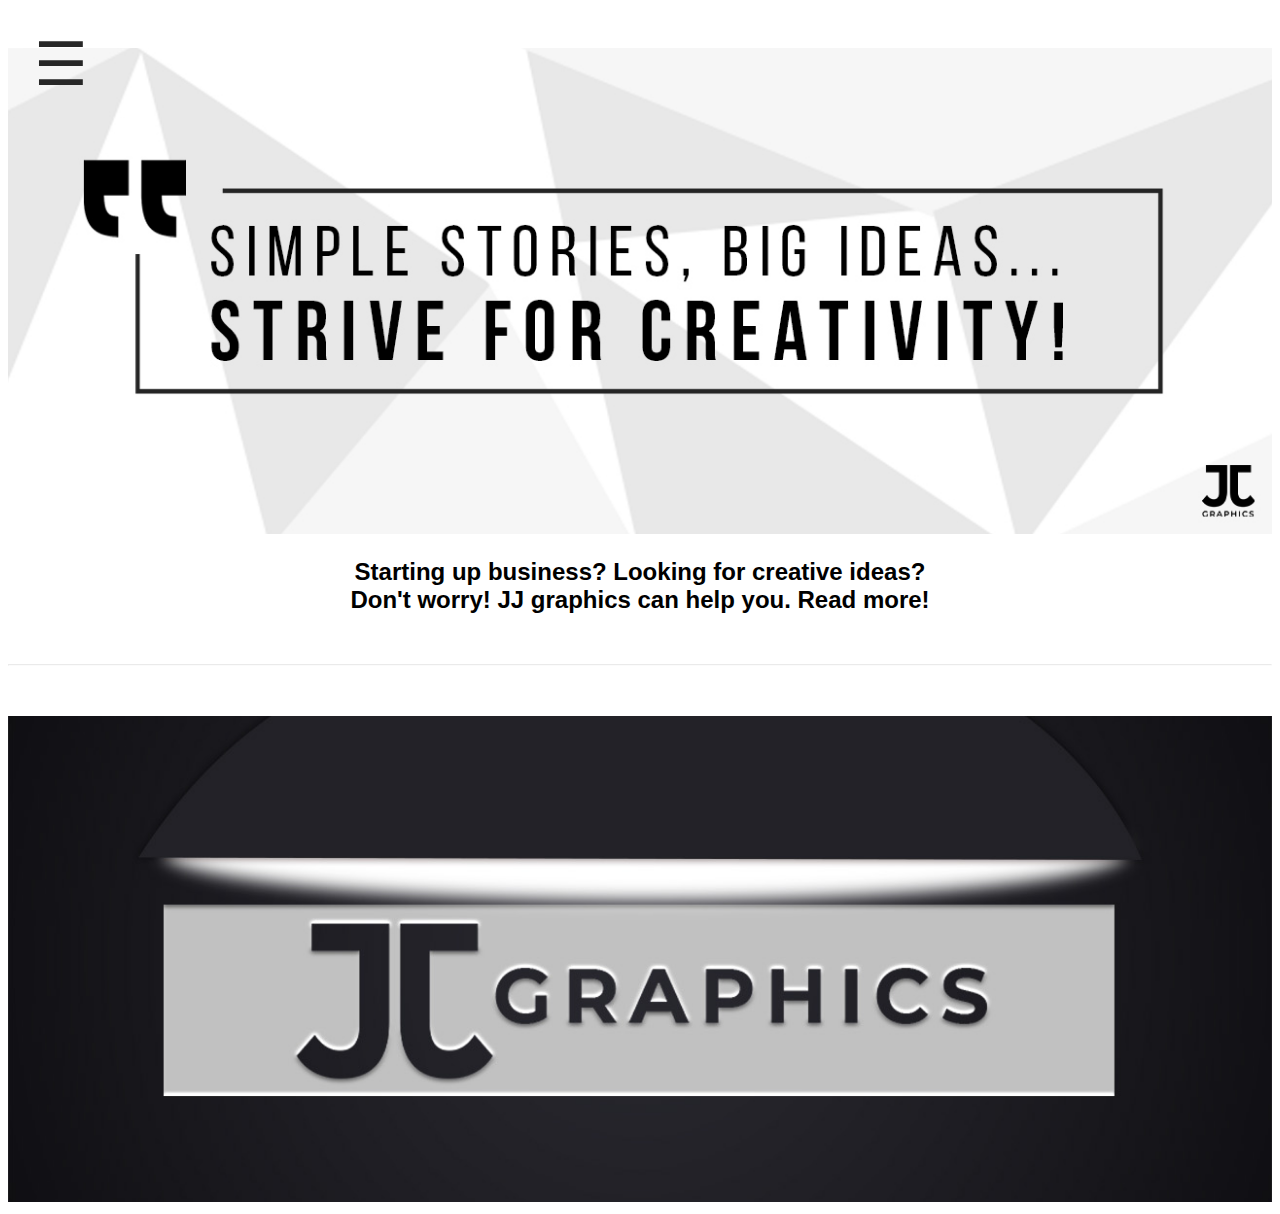
==== about.html @ 7b6079e6 "update" ====
<!DOCTYPE html>
<html>
<head>
    <link rel="stylesheet" href="about.css"-->
</head>
    <body>
        
        <!-- SIDE BAR MENU -->
        <div id="mySidebar" class="sidebar" style="font-family: montserrat;">
            <img src="images/LOGO1.png" class="sidebar-logo">
              <a href="javascript:void(0)" class="closebtn" onclick="closeNav()">&times;</a>
              <a style="font-family:-apple-system, BlinkMacSystemFont, 'Segoe UI', Roboto, Oxygen, Ubuntu, Cantarell, 'Open Sans', 'Helvetica Neue', sans-serif;" id="home-toppadding" href="index.html">Home</a>
              <a style="font-family:-apple-system, BlinkMacSystemFont, 'Segoe UI', Roboto, Oxygen, Ubuntu, Cantarell, 'Open Sans', 'Helvetica Neue', sans-serif;" href="about.html">About</a>
              <a style="font-family:-apple-system, BlinkMacSystemFont, 'Segoe UI', Roboto, Oxygen, Ubuntu, Cantarell, 'Open Sans', 'Helvetica Neue', sans-serif;" href="#">Services</a>
              <a style="font-family:-apple-system, BlinkMacSystemFont, 'Segoe UI', Roboto, Oxygen, Ubuntu, Cantarell, 'Open Sans', 'Helvetica Neue', sans-serif;" href="#">Gallery</a>
              <a style="font-family:-apple-system, BlinkMacSystemFont, 'Segoe UI', Roboto, Oxygen, Ubuntu, Cantarell, 'Open Sans', 'Helvetica Neue', sans-serif;" href="#">Reviews</a>
              <a style="font-family:-apple-system, BlinkMacSystemFont, 'Segoe UI', Roboto, Oxygen, Ubuntu, Cantarell, 'Open Sans', 'Helvetica Neue', sans-serif;" href="#">Contact</a>
          </div>

          <div id="main">
            <button class="openbtn" onclick="openNav()">&#9776;</button>
          </div> 

         

          <!-- IMAGE HEADER -->
         <img src="slogan.jpg" class="responsive-header">

         <div class="center-block">
          <!-- TEXT ABOUT JJ GRAPHICS-->
          <h2>Starting up business? Looking for creative ideas? <BR>Don't worry! JJ graphics can help you. Read more!</h2>


            <hr class="solid"> 
        </div>
        
            <img src="images/header.jpg" class="responsive-header">
        

    </body>


          <script> function openNav() {
            document.getElementById("mySidebar").style.width = "250px";
            document.getElementById("main").style.marginLeft = "250px";
          }
          
          /* Set the width of the sidebar to 0 and the left margin of the page content to 0 */
          function closeNav() {
            document.getElementById("mySidebar").style.width = "0";
            document.getElementById("main").style.marginLeft = "0";
          }
          </script>

        
        </html>
---- about.css ----
body{
    BACKGROUND-COLOR: white;
}

/* CENTER DATA */
.center-block{
    color: black;
    font-family: -apple-system, BlinkMacSystemFont, 'Segoe UI', Roboto, Oxygen, Ubuntu, Cantarell, 'Open Sans', 'Helvetica Neue', sans-serif;
    text-align: center;
}


/* HEADER */
.responsive-header {
    width: 100%;
    height: auto;
    margin: auto;
  }

  
hr.solid{
    margin-top: 50px;
    margin-bottom: 50px;
    opacity: 20%;
}

  /*------------------ The sidebar menu ----------------------*/
/*HOME TEXT IN SIDEBAR - TOP PADDING*/
#home-toppadding {
    padding-top: 60px;
  }

/* SIDE BAR LOGO */
.sidebar-logo{
    position:absolute;
        top: 0;
        left: 25px;
        font-size: 36px;
        margin-right: 50px;
        width: 200px;
    }

.sidebar {
    height: 100%; /* 100% Full-height */
    width: 0; /* 0 width - change this with JavaScript */
    position: fixed; /* Stay in place */
    z-index: 1; /* Stay on top */
    top: 0;
    left: 0;
    background-color: white; /* Black*/
    overflow-x: hidden; /* Disable horizontal scroll */
    padding-top: 60px; /* Place content 60px from the top */
    transition: 0.5s; /* 0.5 second transition effect to slide in the sidebar */
    /* BACKGROUND IMAGE
    background-image: url("sads.jpg");
    background-repeat: no-repeat;
    background-position: top;
    background-size: 700px;
    */
  }
  
  /* The sidebar links */
  .sidebar a {
    padding: 10px 8px 15px 32px;
    text-decoration: none;
    font-size: 20px;
    color:#272727;
    display: block;
    transition: 0.3s;
  } 
  
  /* When you mouse over the navigation links, change their color */
  .sidebar a:hover {
    color:gray;
    
  }
  
  /* Position and style the close button (top right corner) */
  .sidebar .closebtn {
    position:absolute;
    top: 0;
    right: 25px;
    font-size: 36px;
    margin-left: 50px;
  }
  
  /* The button used to open the sidebar */
  .openbtn {
    background-color: transparent;
    font-size: 60px;
    cursor: pointer;
    color:#272727;
    border: none;
    position: fixed;

  }
  
  .openbtn:hover {
    background-color: transparent;
    color: gray;
  }
  
  /* Style page content - use this if you want to push the page content to the right when you open the side navigation */
  #main {
    transition: margin-left .5s; /* If you want a transition effect */
    padding: 20px;
  }
  
  /* On smaller screens, where height is less than 450px, change the style of the sidenav (less padding and a smaller font size) */
  @media screen and (max-height: 100px) {
    .sidebar {padding-top: 20px;}
    .sidebar a {font-size: 18px;}
    
  }  
    /*-------------------sidebar menu end------------------*/
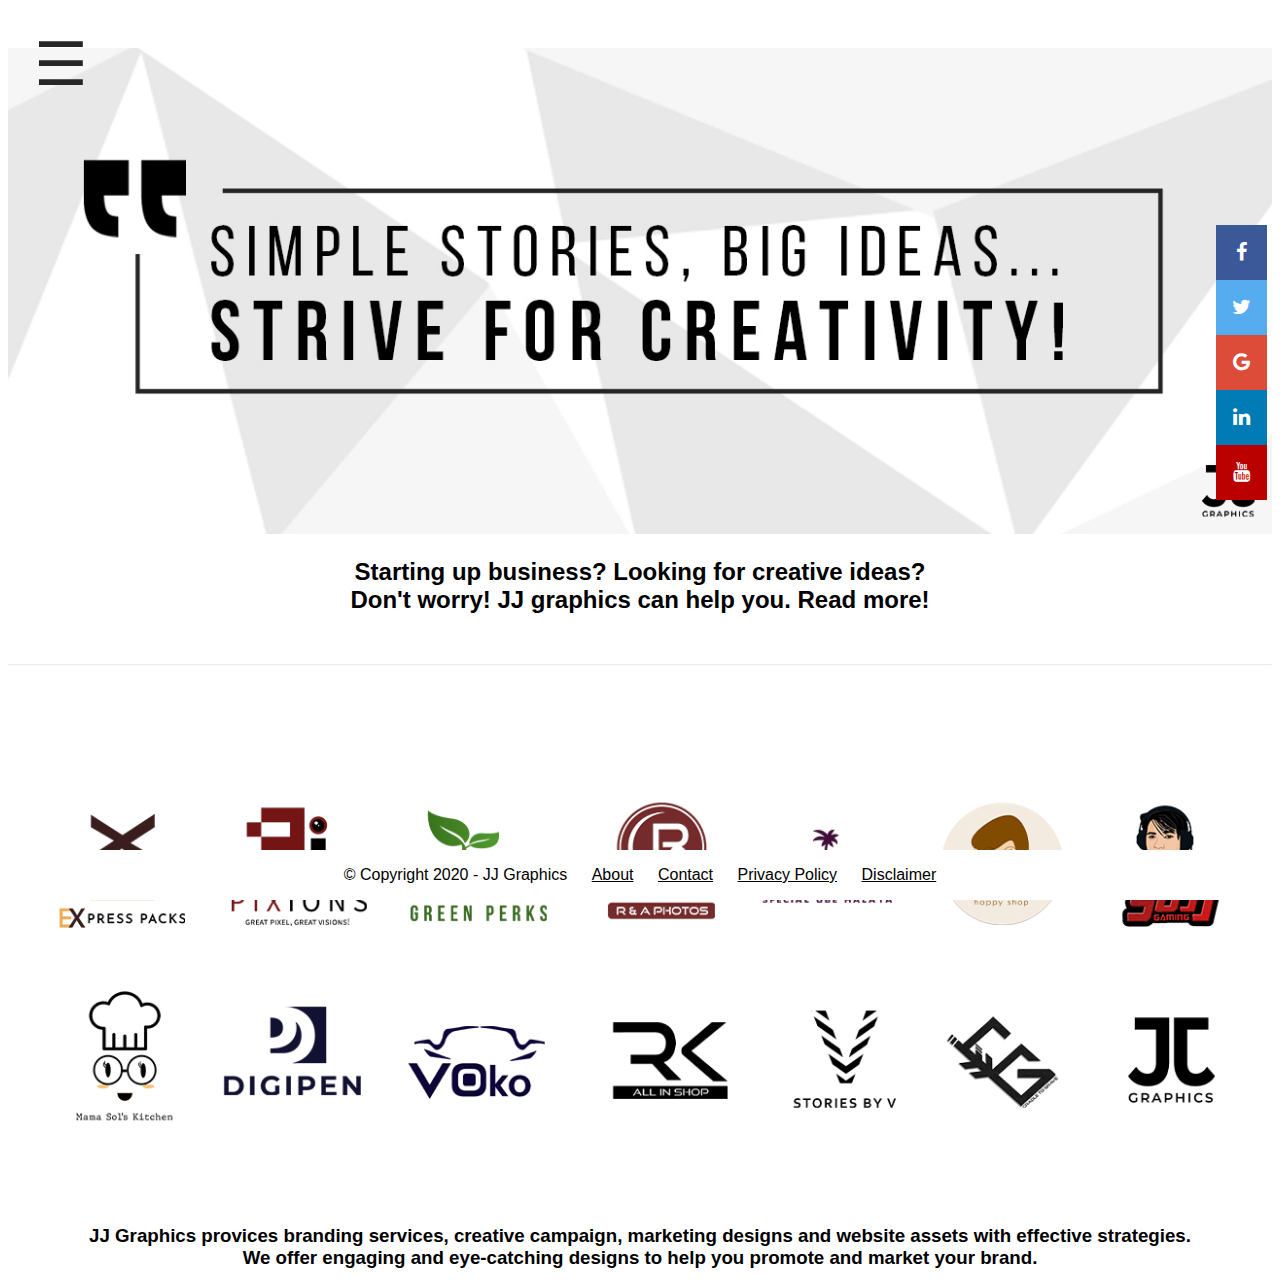
==== commit 25ab0862: "udpdate" ====
--- a/about.html
+++ b/about.html
@@ -2,9 +2,20 @@
 <html>
 <head>
     <link rel="stylesheet" href="about.css"-->
+    <!--FOR ICON BAR-->
+    <link rel="stylesheet" href="https://cdnjs.cloudflare.com/ajax/libs/font-awesome/4.7.0/css/font-awesome.min.css">
 </head>
     <body>
         
+        <!-- ICON BAR RIGHT SIDE -->
+    <div class="icon-bar">
+        <a href="#" class="facebook"><i class="fa fa-facebook"></i></a> 
+        <a href="#" class="twitter"><i class="fa fa-twitter"></i></a> 
+        <a href="#" class="google"><i class="fa fa-google"></i></a> 
+        <a href="#" class="linkedin"><i class="fa fa-linkedin"></i></a>
+        <a href="#" class="youtube"><i class="fa fa-youtube"></i></a> 
+    </div>
+
         <!-- SIDE BAR MENU -->
         <div id="mySidebar" class="sidebar" style="font-family: montserrat;">
             <img src="images/LOGO1.png" class="sidebar-logo">
@@ -24,20 +35,35 @@
          
 
           <!-- IMAGE HEADER -->
-         <img src="slogan.jpg" class="responsive-header">
+         <img src="images/slogan.jpg" class="responsive-header">
 
-         <div class="center-block">
+        
           <!-- TEXT ABOUT JJ GRAPHICS-->
-          <h2>Starting up business? Looking for creative ideas? <BR>Don't worry! JJ graphics can help you. Read more!</h2>
+          <h2 class="center-block"> Starting up business? Looking for creative ideas? <BR>Don't worry! JJ graphics can help you. Read more!</h2>
+
+            <hr class="solid"> 
+        
+            <img src="images/logodesigns.png" class="responsive-header">
+
+            <h3 class="center-block">JJ Graphics provices branding services, creative campaign, marketing designs and website assets
+                with effective strategies. <br>We offer engaging and eye-catching designs to help you promote and market your brand.
+            </h3>
 
 
-            <hr class="solid"> 
-        </div>
-        
-            <img src="images/header.jpg" class="responsive-header">
-        
+            <!-- FOOTER -->
+            <div class="footer">
+                <p>© Copyright 2020 - JJ Graphics
+                  <a style="padding-left: 20px;" href="#">About</a>
+                  <a style="padding-left: 20px;" href="#">Contact</a>
+                  <a style="padding-left: 20px;" href="#">Privacy Policy</a>
+                  <a style="padding-left: 20px;" href="#">Disclaimer</a> </p>
+               
+              </div>
+              <!-- SCROLL UP BUTTON -->
+              <button onclick="topFunction()" id="myBtn" title="Go to top"><IMG SRC="images/scroll-up.png" style="width: 80px;"></button>
 
-    </body>
+    
+            </body>
 
 
           <script> function openNav() {
@@ -50,6 +76,26 @@
             document.getElementById("mySidebar").style.width = "0";
             document.getElementById("main").style.marginLeft = "0";
           }
+
+          mybutton = document.getElementById("myBtn");
+
+    // When the user scrolls down 20px from the top of the document, show the button
+        window.onscroll = function() {scrollFunction()};
+
+    function scrollFunction() {
+    if (document.body.scrollTop > 20 || document.documentElement.scrollTop > 20) {
+    mybutton.style.display = "block";
+    } else {
+    mybutton.style.display = "none";
+    }
+    }
+
+    // When the user clicks on the button, scroll to the top of the document
+    function topFunction() {
+    document.body.scrollTop = 0; // For Safari
+    document.documentElement.scrollTop = 0; // For Chrome, Firefox, IE and Opera
+    }
+
           </script>
 
         
--- a/about.css
+++ b/about.css
@@ -1,5 +1,6 @@
 body{
     BACKGROUND-COLOR: white;
+    font-family: -apple-system, BlinkMacSystemFont, 'Segoe UI', Roboto, Oxygen, Ubuntu, Cantarell, 'Open Sans', 'Helvetica Neue', sans-serif;
 }
 
 /* CENTER DATA */
@@ -112,4 +113,92 @@
     .sidebar a {font-size: 18px;}
     
   }  
-    /*-------------------sidebar menu end------------------*/+    /*-------------------sidebar menu end------------------*/
+
+
+
+    /*----------- FOR ICON BAR ------------------*/
+    .icon-bar {
+        position: fixed;
+        top: 25%;
+        left: 95%;
+      }
+      
+      .icon-bar a {
+        display: block;
+        text-align: center;
+        padding: 16px;
+        transition: all 0.3s ease;
+        color: white;
+        font-size: 20px;
+      }
+      
+      .icon-bar a:hover {
+        background-color: #000;
+      }
+      
+      .facebook {
+        background: #3B5998;
+        color: white;
+      }
+      
+      .twitter {
+        background: #55ACEE;
+        color: white;
+      }
+      
+      .google {
+        background: #dd4b39;
+        color: white;
+      }
+      
+      .linkedin {
+        background: #007bb5;
+        color: white;
+      }
+      
+      .youtube {
+        background: #bb0000;
+        color: white;
+      }
+      
+      .content {
+        margin-left: 75px;
+        font-size: 30px;
+      }
+      
+      /* FOOOTER */
+      .footer {
+        position: fixed;
+        left: 0;
+        bottom: 0;
+        width: 100%;
+        background-color: white;
+        color: black;
+        text-align: center;
+      }
+      
+      .footer a{
+        color:black;
+      }
+
+      /* SCROLL UP BUTTON */
+      /*SLIDE TO UP BUTTON*/
+      #myBtn {
+        display: none; /* Hidden by default */
+        position: fixed; /* Fixed/sticky position */
+        bottom: 25px; /* Place the button at the bottom of the page */
+        right: 30px; /* Place the button 30px from the right */
+        z-index: 99; /* Make sure it does not overlap */
+        border: none; /* Remove borders */
+        outline: none; /* Remove outline */
+        background-color: transparent; /* Set a background color */
+         /* Text color */
+        cursor: pointer; /* Add a mouse pointer on hover */
+        padding: 20px; /* Some padding */
+        border-radius: 5px; /* Rounded corners */ /* Increase font size */
+      }
+      
+      #myBtn:hover {
+        background-color: black; /* Add a dark-grey background on hover */
+      }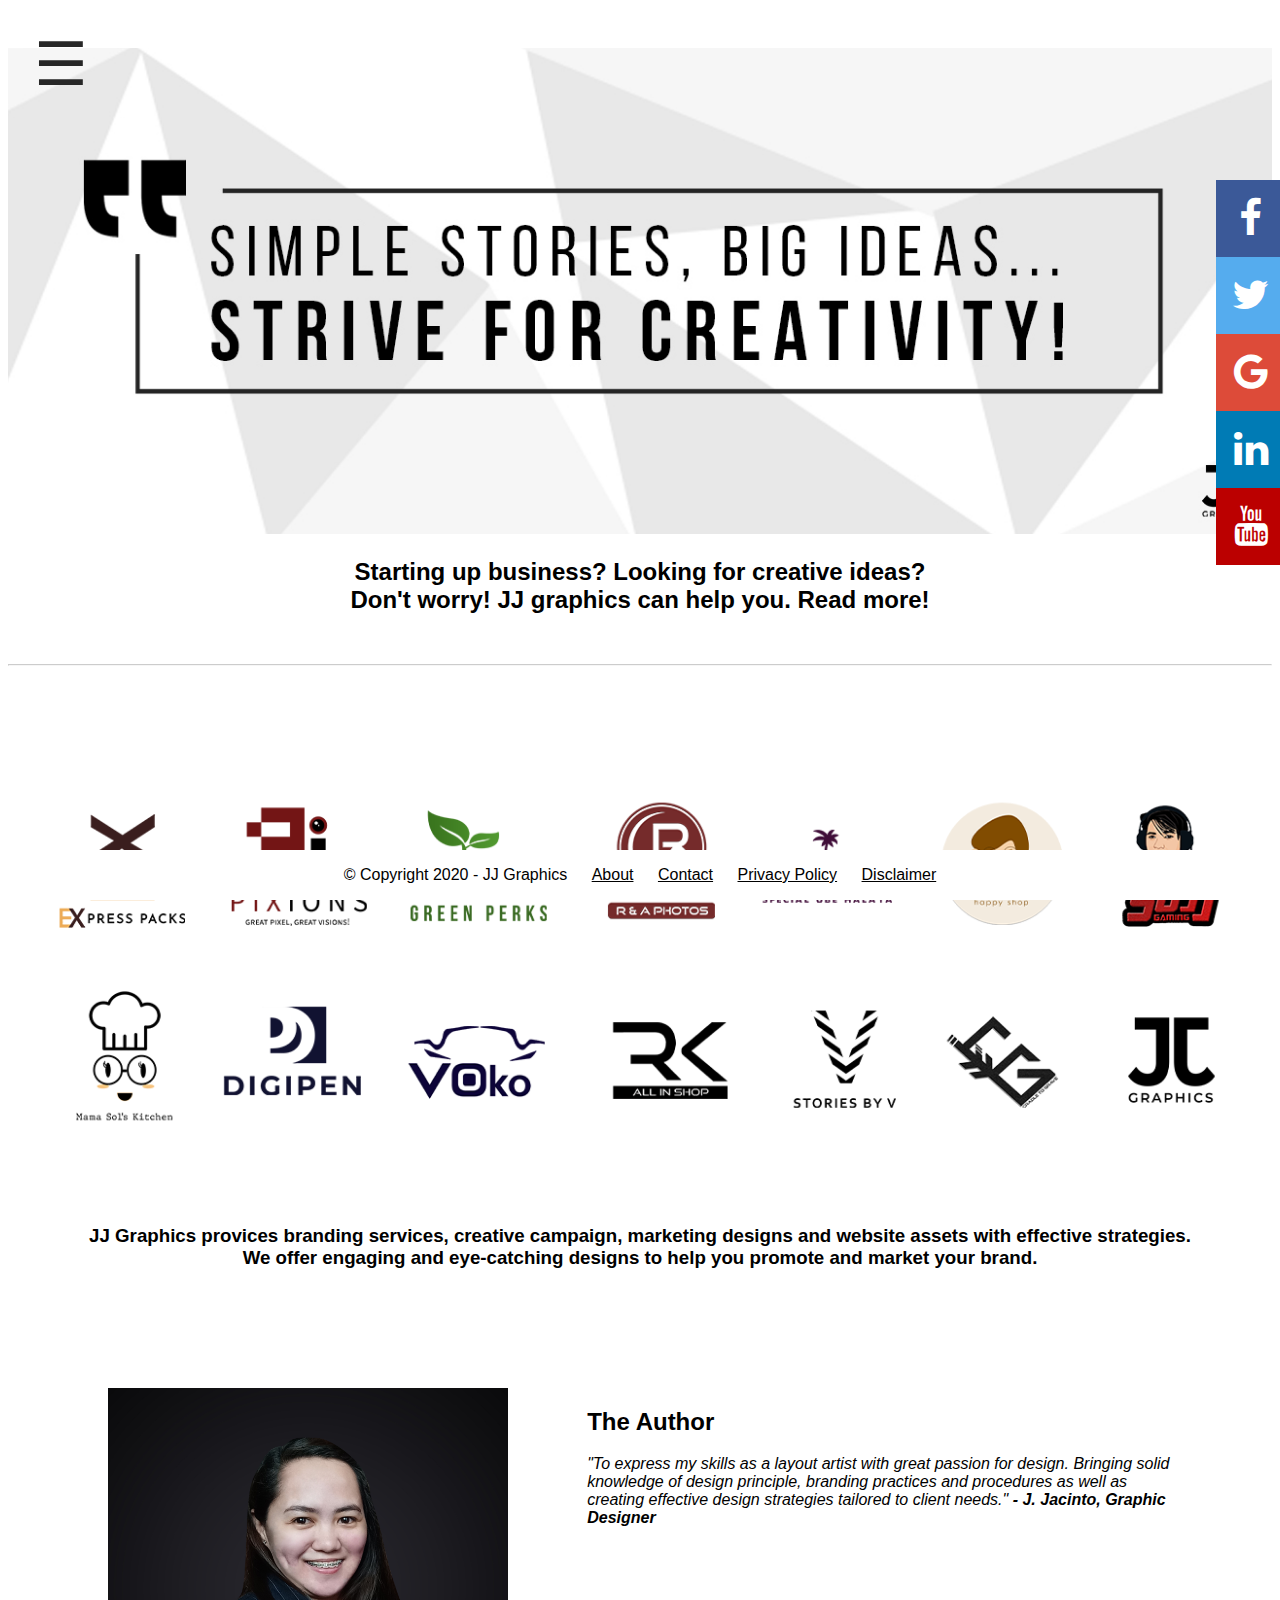
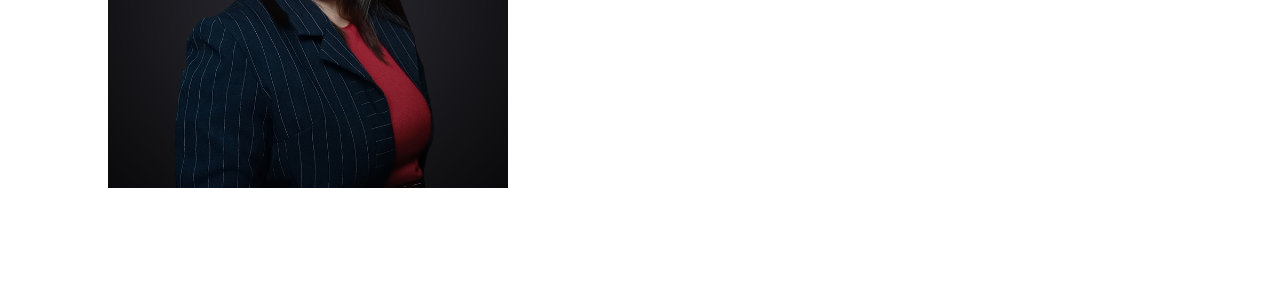
==== commit 07ed2ec8: "update" ====
--- a/about.html
+++ b/about.html
@@ -4,7 +4,9 @@
     <link rel="stylesheet" href="about.css"-->
     <!--FOR ICON BAR-->
     <link rel="stylesheet" href="https://cdnjs.cloudflare.com/ajax/libs/font-awesome/4.7.0/css/font-awesome.min.css">
+    <meta name="viewport" content="width=device-width, initial-scale=1">
 </head>
+
     <body>
         
         <!-- ICON BAR RIGHT SIDE -->
@@ -62,10 +64,22 @@
               <!-- SCROLL UP BUTTON -->
               <button onclick="topFunction()" id="myBtn" title="Go to top"><IMG SRC="images/scroll-up.png" style="width: 80px;"></button>
 
-    
+                <!-------- the author ------>
+                <div class="row" class="center-block">
+                  <div class="column left" class="center-block">
+                    <img src="images/author.jpg" style="width: 400px;" class="responsive-header">
+                  </div>
+                  <div class="column right" class="center-block">
+                    <h2>The Author</h2>
+                    <p style="font-size: medium"><i>"To express my skills as a layout artist with great passion for design. Bringing solid knowledge of design
+                      principle, branding practices and procedures as well as creating effective design strategies tailored to client needs."
+                    <b>- J. Jacinto, Graphic Designer </b>
+                    </p>
+                  </div>
+                </div>
             </body>
 
-
+            <!----------------- SCRIPT------------------>
           <script> function openNav() {
             document.getElementById("mySidebar").style.width = "250px";
             document.getElementById("main").style.marginLeft = "250px";
--- a/about.css
+++ b/about.css
@@ -22,7 +22,7 @@
 hr.solid{
     margin-top: 50px;
     margin-bottom: 50px;
-    opacity: 20%;
+    opacity: 50%;
 }
 
   /*------------------ The sidebar menu ----------------------*/
@@ -120,7 +120,7 @@
     /*----------- FOR ICON BAR ------------------*/
     .icon-bar {
         position: fixed;
-        top: 25%;
+        top: 20%;
         left: 95%;
       }
       
@@ -130,7 +130,7 @@
         padding: 16px;
         transition: all 0.3s ease;
         color: white;
-        font-size: 20px;
+        font-size: 40px;
       }
       
       .icon-bar a:hover {
@@ -201,4 +201,61 @@
       
       #myBtn:hover {
         background-color: black; /* Add a dark-grey background on hover */
-      }+      }
+
+      /* THE AUTHOR */
+      * {
+        box-sizing: border-box;
+      }
+      
+      /* Create two equal columns that floats next to each other 
+      .column {
+        float: left;
+        width: 50%;
+        padding: 100px;
+        font-family: -apple-system, BlinkMacSystemFont, 'Segoe UI', Roboto, Oxygen, Ubuntu, Cantarell, 'Open Sans', 'Helvetica Neue', sans-serif;
+      }
+      
+      /* Clear floats after the columns
+      .row:after {
+        content: "";
+        display: table;
+        clear: both;
+      } 
+       */
+
+       * {
+        box-sizing: border-box;
+      }
+      
+      /* Create two unequal columns that floats next to each other */
+      .column {
+        float: left; /* Should be removed. Only for demonstration */
+        text-align: center;
+        padding: 100px;
+    
+      }
+      
+      .left {
+        width: 30%;
+      }
+      
+      .right {
+        padding-left: 200px;
+        width: 70%;
+        text-align: left;
+      }
+      
+      /* Clear floats after the columns */
+      .row:after {
+        content: "";
+        display: table;
+        clear: both;
+      }
+      
+      /* Responsive layout - when the screen is less than 600px wide, make the two columns stack on top of each other instead of next to each other */
+@media screen and (max-width: 600px) {
+  .column {
+    width: 100%;
+  }
+}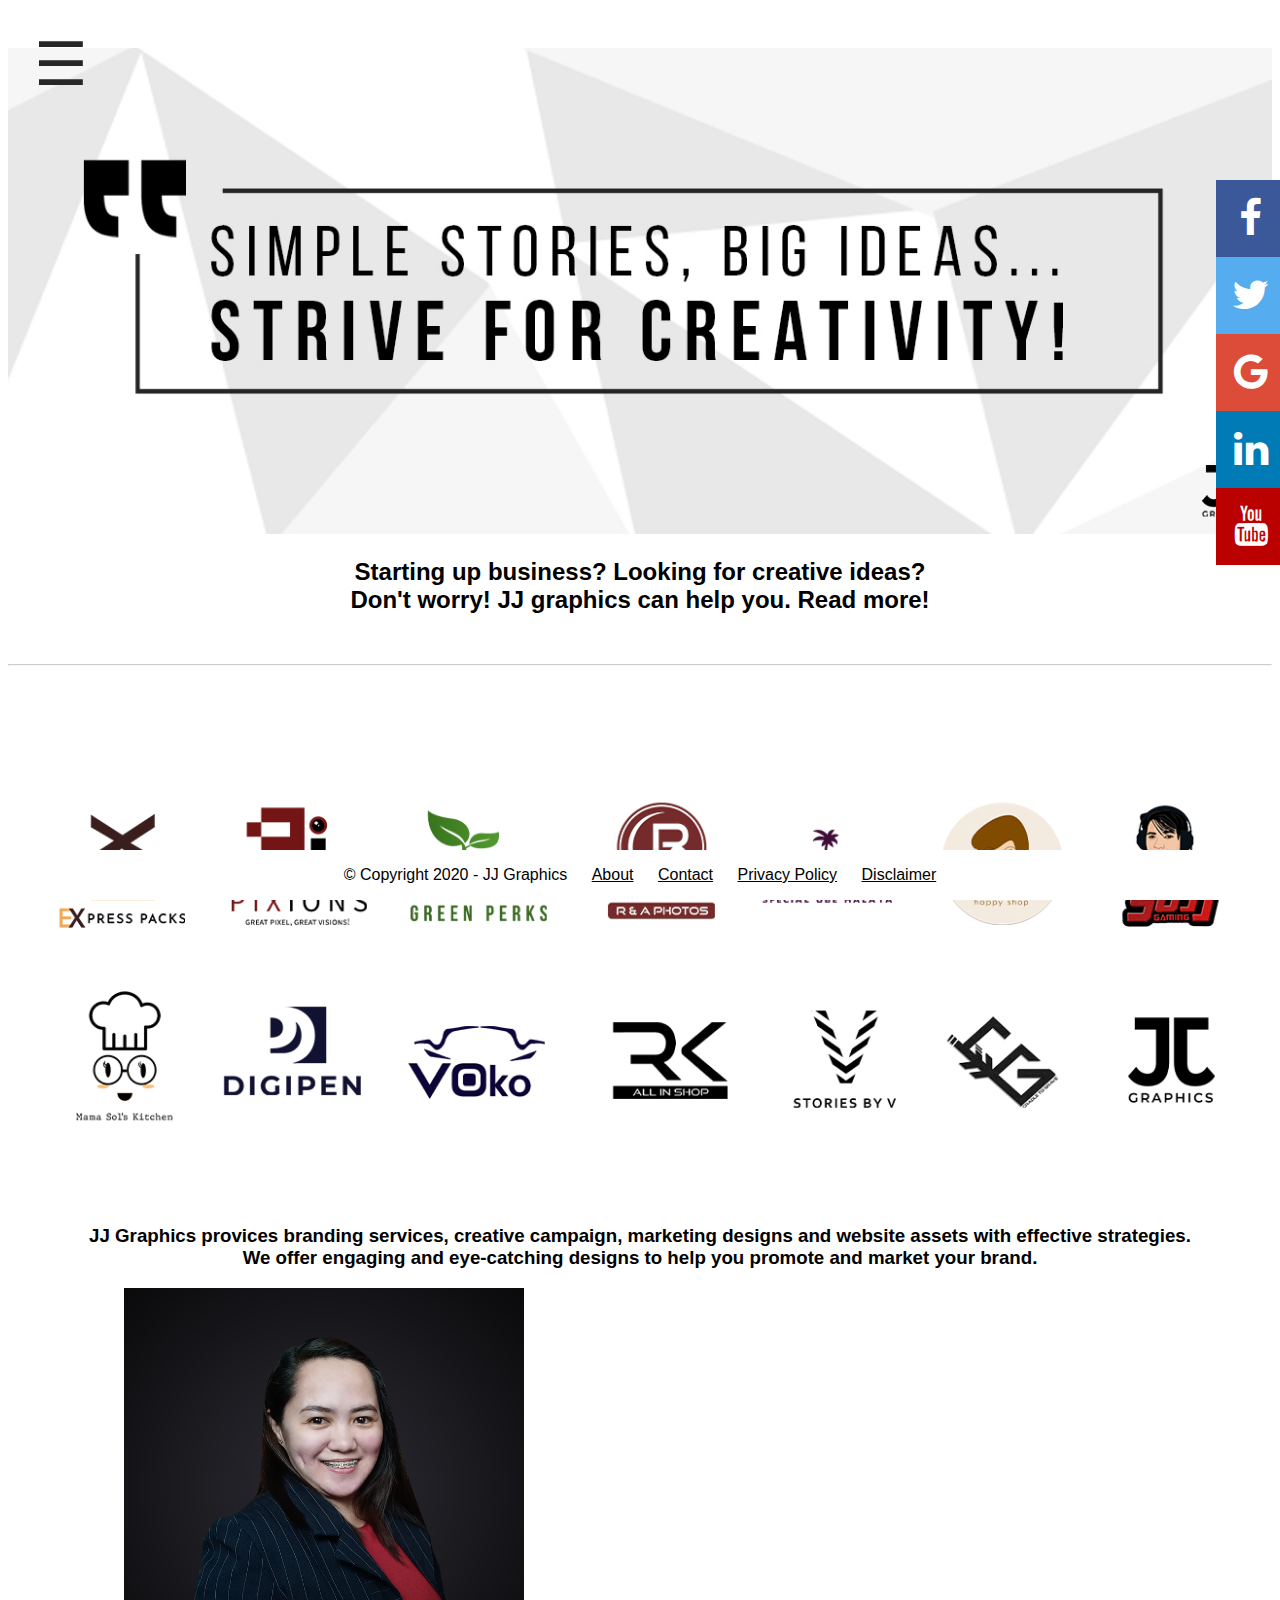
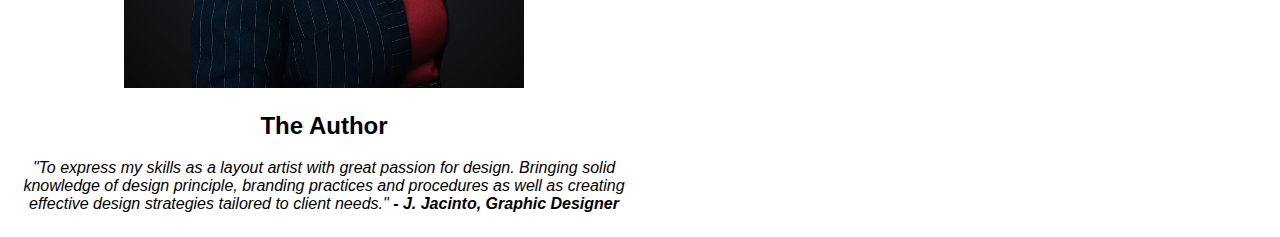
==== commit fb10365b: "update" ====
--- a/about.html
+++ b/about.html
@@ -65,13 +65,13 @@
               <button onclick="topFunction()" id="myBtn" title="Go to top"><IMG SRC="images/scroll-up.png" style="width: 80px;"></button>
 
                 <!-------- the author ------>
-                <div class="row" class="center-block">
-                  <div class="column left" class="center-block">
-                    <img src="images/author.jpg" style="width: 400px;" class="responsive-header">
+                <div class="row">
+                  <div class="column left" >
+                    <img src="images/author.jpg" style="width: 400px;" class="responsive-header" >
                   </div>
-                  <div class="column right" class="center-block">
+                  <div class="column right">
                     <h2>The Author</h2>
-                    <p style="font-size: medium"><i>"To express my skills as a layout artist with great passion for design. Bringing solid knowledge of design
+                    <p style="text-align: center;"><i>"To express my skills as a layout artist with great passion for design. Bringing solid knowledge of design
                       principle, branding practices and procedures as well as creating effective design strategies tailored to client needs."
                     <b>- J. Jacinto, Graphic Designer </b>
                     </p>
--- a/about.css
+++ b/about.css
@@ -229,21 +229,17 @@
       }
       
       /* Create two unequal columns that floats next to each other */
-      .column {
-        float: left; /* Should be removed. Only for demonstration */
+      .column { /* Should be removed. Only for demonstration */
         text-align: center;
-        padding: 100px;
     
       }
       
       .left {
-        width: 30%;
+        width: 50%;
       }
       
       .right {
-        padding-left: 200px;
-        width: 70%;
-        text-align: left;
+        width: 50%;
       }
       
       /* Clear floats after the columns */
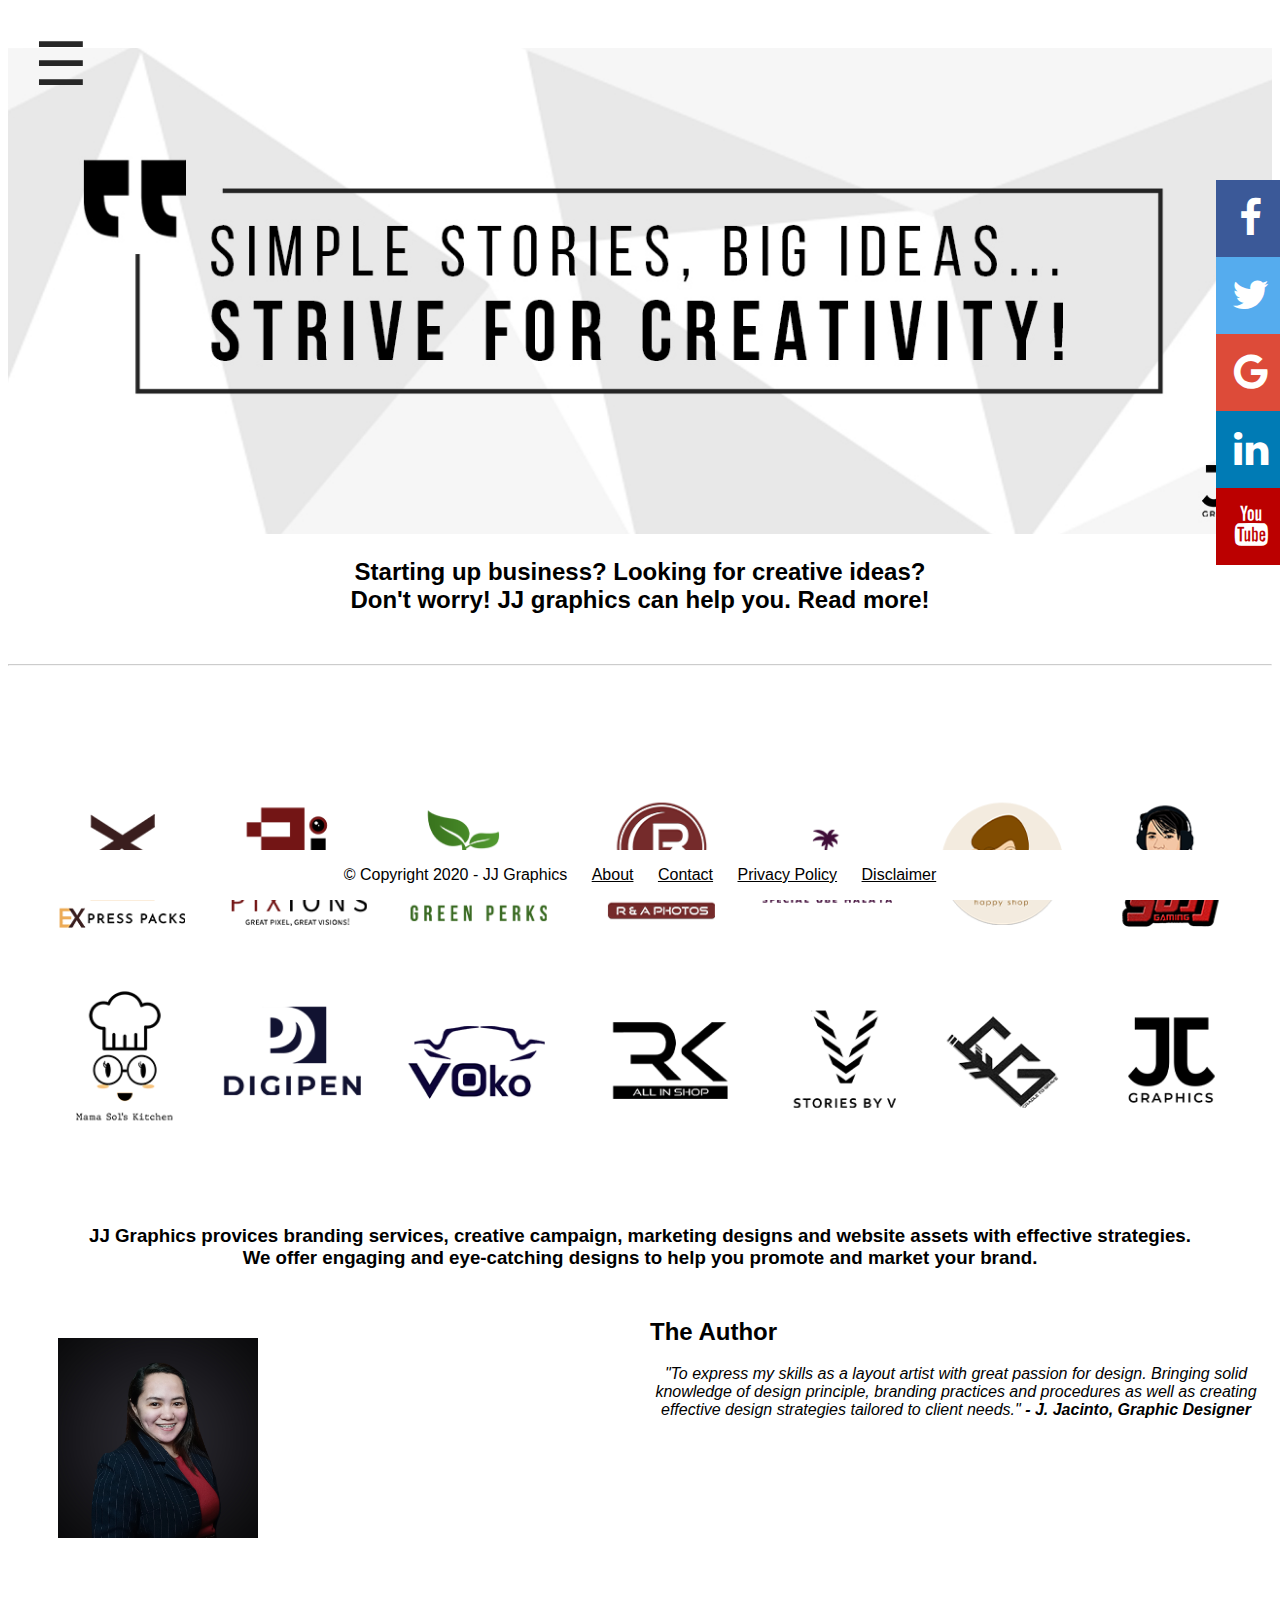
==== commit ea3ede57: "update" ====
--- a/about.html
+++ b/about.html
@@ -67,7 +67,7 @@
                 <!-------- the author ------>
                 <div class="row">
                   <div class="column left" >
-                    <img src="images/author.jpg" style="width: 400px;" class="responsive-header" >
+                    <img src="images/author.jpg" style="width: 200px;" class="responsive-header" >
                   </div>
                   <div class="column right">
                     <h2>The Author</h2>
--- a/about.css
+++ b/about.css
@@ -230,12 +230,16 @@
       
       /* Create two unequal columns that floats next to each other */
       .column { /* Should be removed. Only for demonstration */
+        float: left;
+  padding: 10px;
+  height: 300px
         text-align: center;
     
       }
       
       .left {
         width: 50%;
+        padding: 50px;
       }
       
       .right {
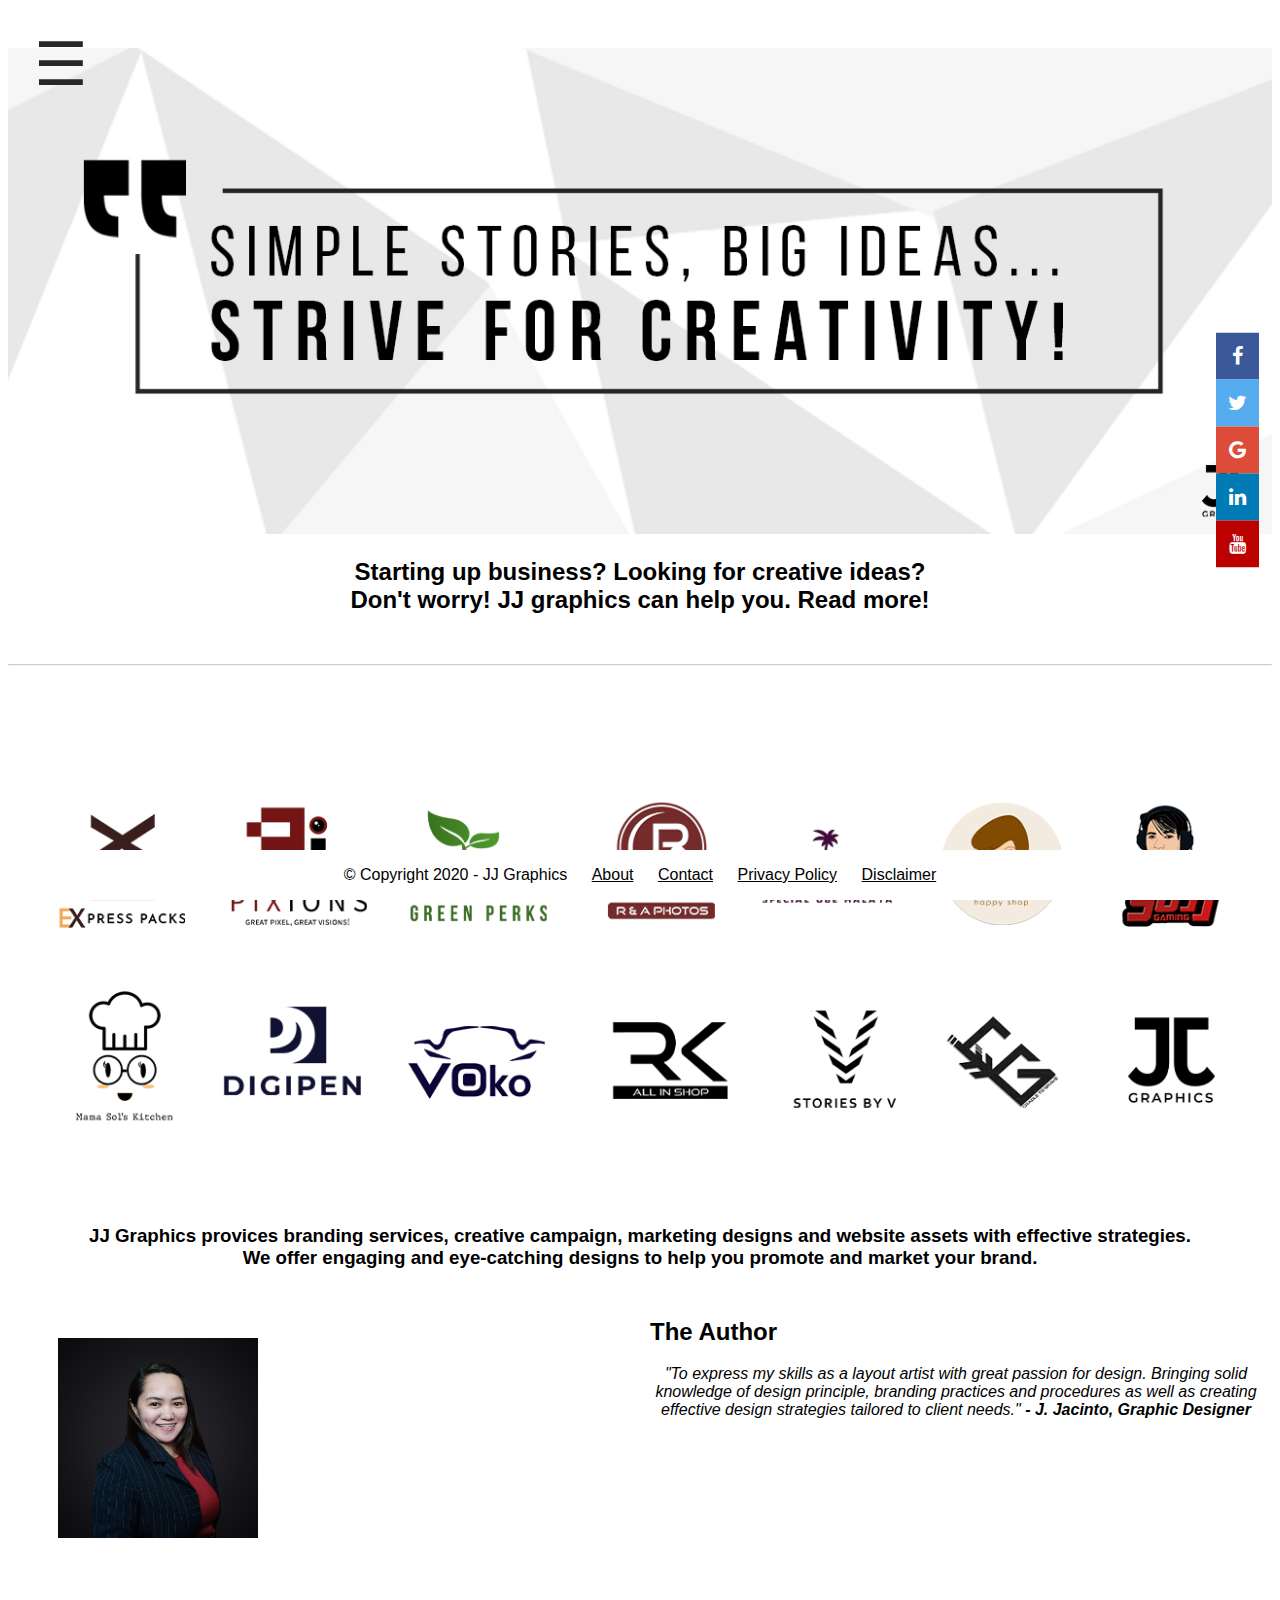
==== commit 35e35222: "update" ====
--- a/about.html
+++ b/about.html
@@ -3,6 +3,7 @@
 <head>
     <link rel="stylesheet" href="about.css"-->
     <!--FOR ICON BAR-->
+    
     <link rel="stylesheet" href="https://cdnjs.cloudflare.com/ajax/libs/font-awesome/4.7.0/css/font-awesome.min.css">
     <meta name="viewport" content="width=device-width, initial-scale=1">
 </head>
--- a/about.css
+++ b/about.css
@@ -119,18 +119,21 @@
 
     /*----------- FOR ICON BAR ------------------*/
     .icon-bar {
-        position: fixed;
-        top: 20%;
-        left: 95%;
+      position: fixed;
+      top: 50%;
+      left: 95%;
+      -webkit-transform: translateY(-50%);
+    -ms-transform: translateY(-50%);
+    transform: translateY(-50%);  
       }
       
       .icon-bar a {
         display: block;
         text-align: center;
-        padding: 16px;
+        padding: 12px;
         transition: all 0.3s ease;
         color: white;
-        font-size: 40px;
+        font-size: 20px;
       }
       
       .icon-bar a:hover {
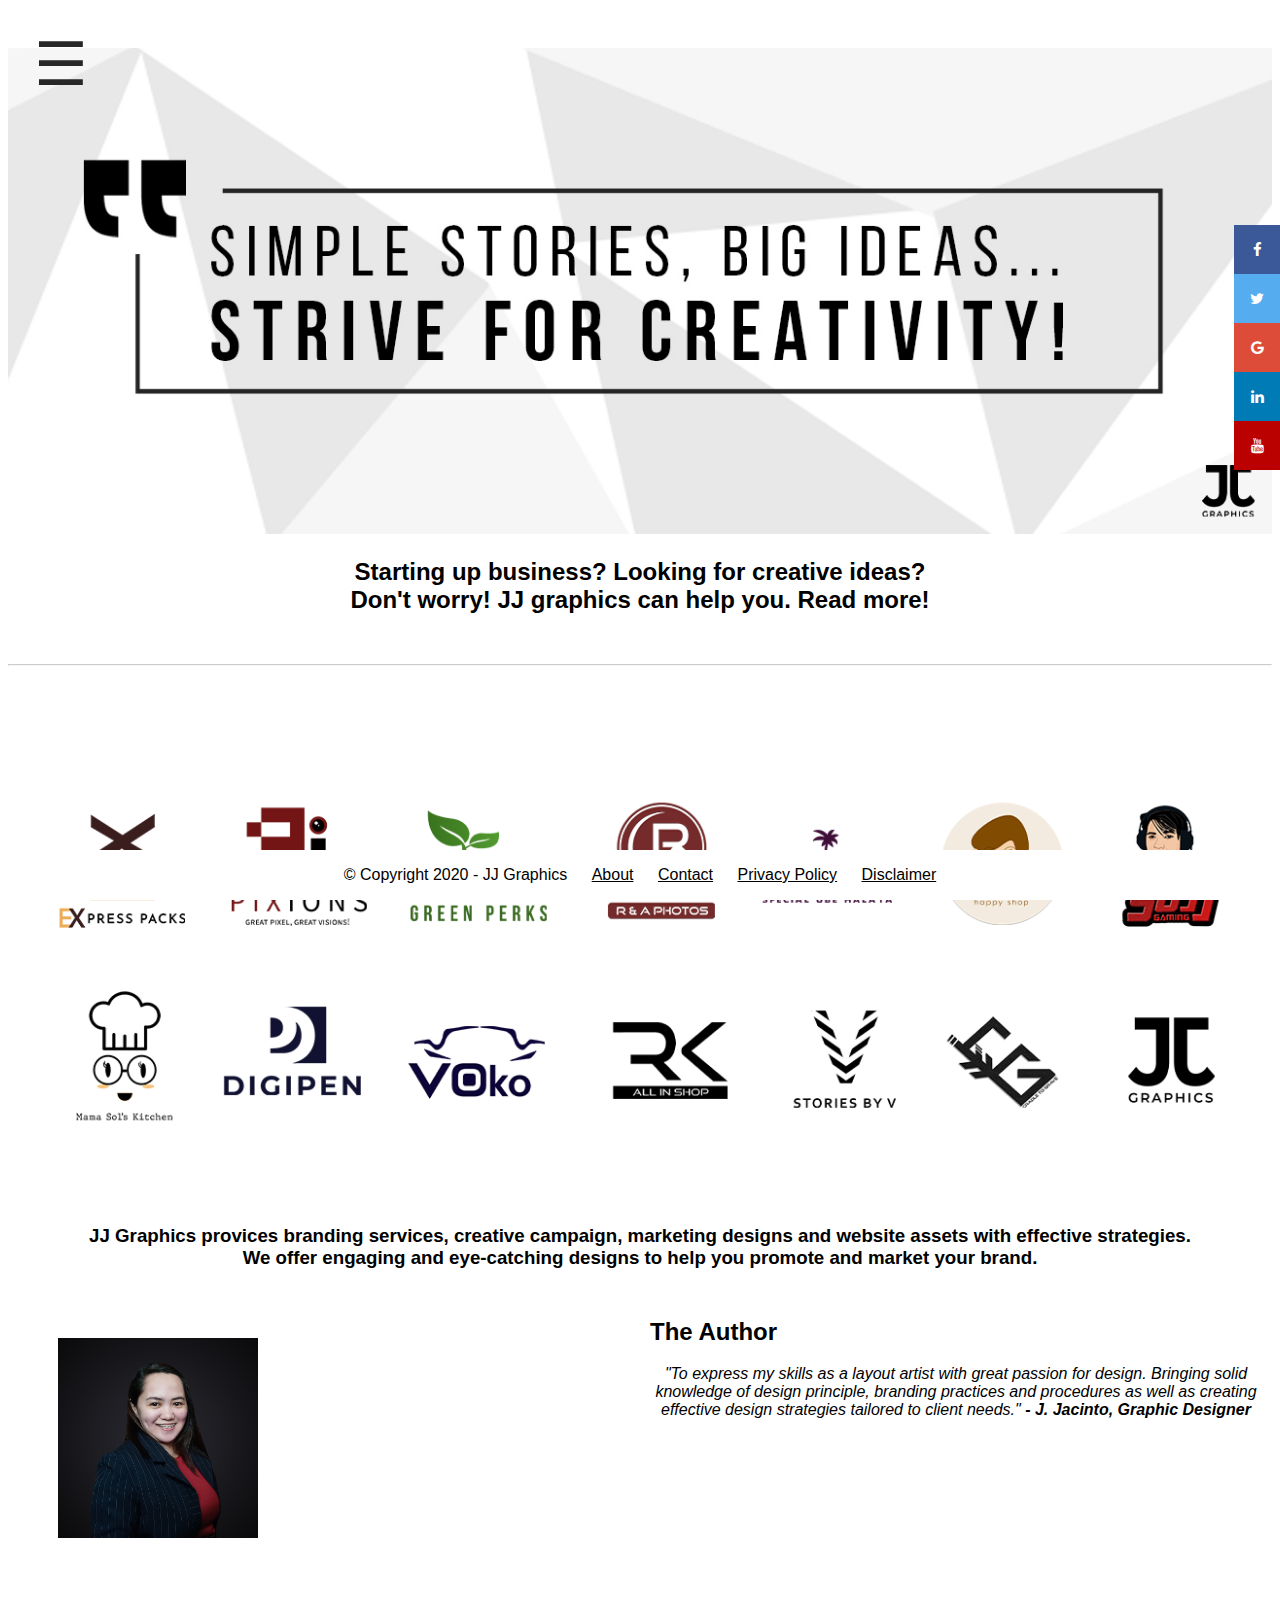
==== commit a401f337: "update" ====
--- a/about.html
+++ b/about.html
@@ -10,14 +10,7 @@
 
     <body>
         
-        <!-- ICON BAR RIGHT SIDE -->
-    <div class="icon-bar">
-        <a href="#" class="facebook"><i class="fa fa-facebook"></i></a> 
-        <a href="#" class="twitter"><i class="fa fa-twitter"></i></a> 
-        <a href="#" class="google"><i class="fa fa-google"></i></a> 
-        <a href="#" class="linkedin"><i class="fa fa-linkedin"></i></a>
-        <a href="#" class="youtube"><i class="fa fa-youtube"></i></a> 
-    </div>
+        
 
         <!-- SIDE BAR MENU -->
         <div id="mySidebar" class="sidebar" style="font-family: montserrat;">
@@ -78,6 +71,18 @@
                     </p>
                   </div>
                 </div>
+
+                  <!-- ICON BAR RIGHT SIDE -->
+                  <div class="icon-bar">
+                <a href="#" class="facebook"><i class="fa fa-facebook"></i></a> 
+                <a href="#" class="twitter"><i class="fa fa-twitter"></i></a> 
+                <a href="#" class="google"><i class="fa fa-google"></i></a> 
+                <a href="#" class="linkedin"><i class="fa fa-linkedin"></i></a>
+                <a href="#" class="youtube"><i class="fa fa-youtube"></i></a> 
+                  </div>
+
+
+                
             </body>
 
             <!----------------- SCRIPT------------------>
--- a/about.css
+++ b/about.css
@@ -113,62 +113,58 @@
     .sidebar a {font-size: 18px;}
     
   }  
-    /*-------------------sidebar menu end------------------*/
-
 
 
     /*----------- FOR ICON BAR ------------------*/
     .icon-bar {
       position: fixed;
-      top: 50%;
-      left: 95%;
-      -webkit-transform: translateY(-50%);
-    -ms-transform: translateY(-50%);
-    transform: translateY(-50%);  
-      }
-      
-      .icon-bar a {
-        display: block;
-        text-align: center;
-        padding: 12px;
-        transition: all 0.3s ease;
-        color: white;
-        font-size: 20px;
-      }
-      
-      .icon-bar a:hover {
-        background-color: #000;
-      }
-      
-      .facebook {
-        background: #3B5998;
-        color: white;
-      }
-      
-      .twitter {
-        background: #55ACEE;
-        color: white;
-      }
-      
-      .google {
-        background: #dd4b39;
-        color: white;
-      }
-      
-      .linkedin {
-        background: #007bb5;
-        color: white;
-      }
-      
-      .youtube {
-        background: #bb0000;
-        color: white;
-      }
-      
-      .content {
-        margin-left: 75px;
-        font-size: 30px;
-      }
+      top: 25%;
+      right: 0%;
+    }
+    
+    .icon-bar a {
+      display: block;
+      text-align: center;
+      padding: 16px;
+      transition: all 0.3s ease;
+      font-size: 15px;
+    }
+    
+    .icon-bar a:hover {
+      background-color: black;
+    }
+    
+    .facebook {
+      background: #3B5998;
+      color: white;
+    }
+    
+    .twitter {
+      background: #55ACEE;
+      color: white;
+    }
+    
+    .google {
+      background: #dd4b39;
+      color: white;
+    }
+    
+    .linkedin {
+      background: #007bb5;
+      color: white;
+    }
+    
+    .youtube {
+      background: #bb0000;
+      color: white;
+    }
+    
+    .content {
+      margin-left: 75px;
+      font-size: 30px;
+    }
+    
+    
       
       /* FOOOTER */
       .footer {
@@ -231,8 +227,9 @@
         box-sizing: border-box;
       }
       
+      /*
       /* Create two unequal columns that floats next to each other */
-      .column { /* Should be removed. Only for demonstration */
+      .column { /* Should be removed. Only for demonstration  */
         float: left;
   padding: 10px;
   height: 300px
@@ -261,4 +258,4 @@
   .column {
     width: 100%;
   }
-}+}
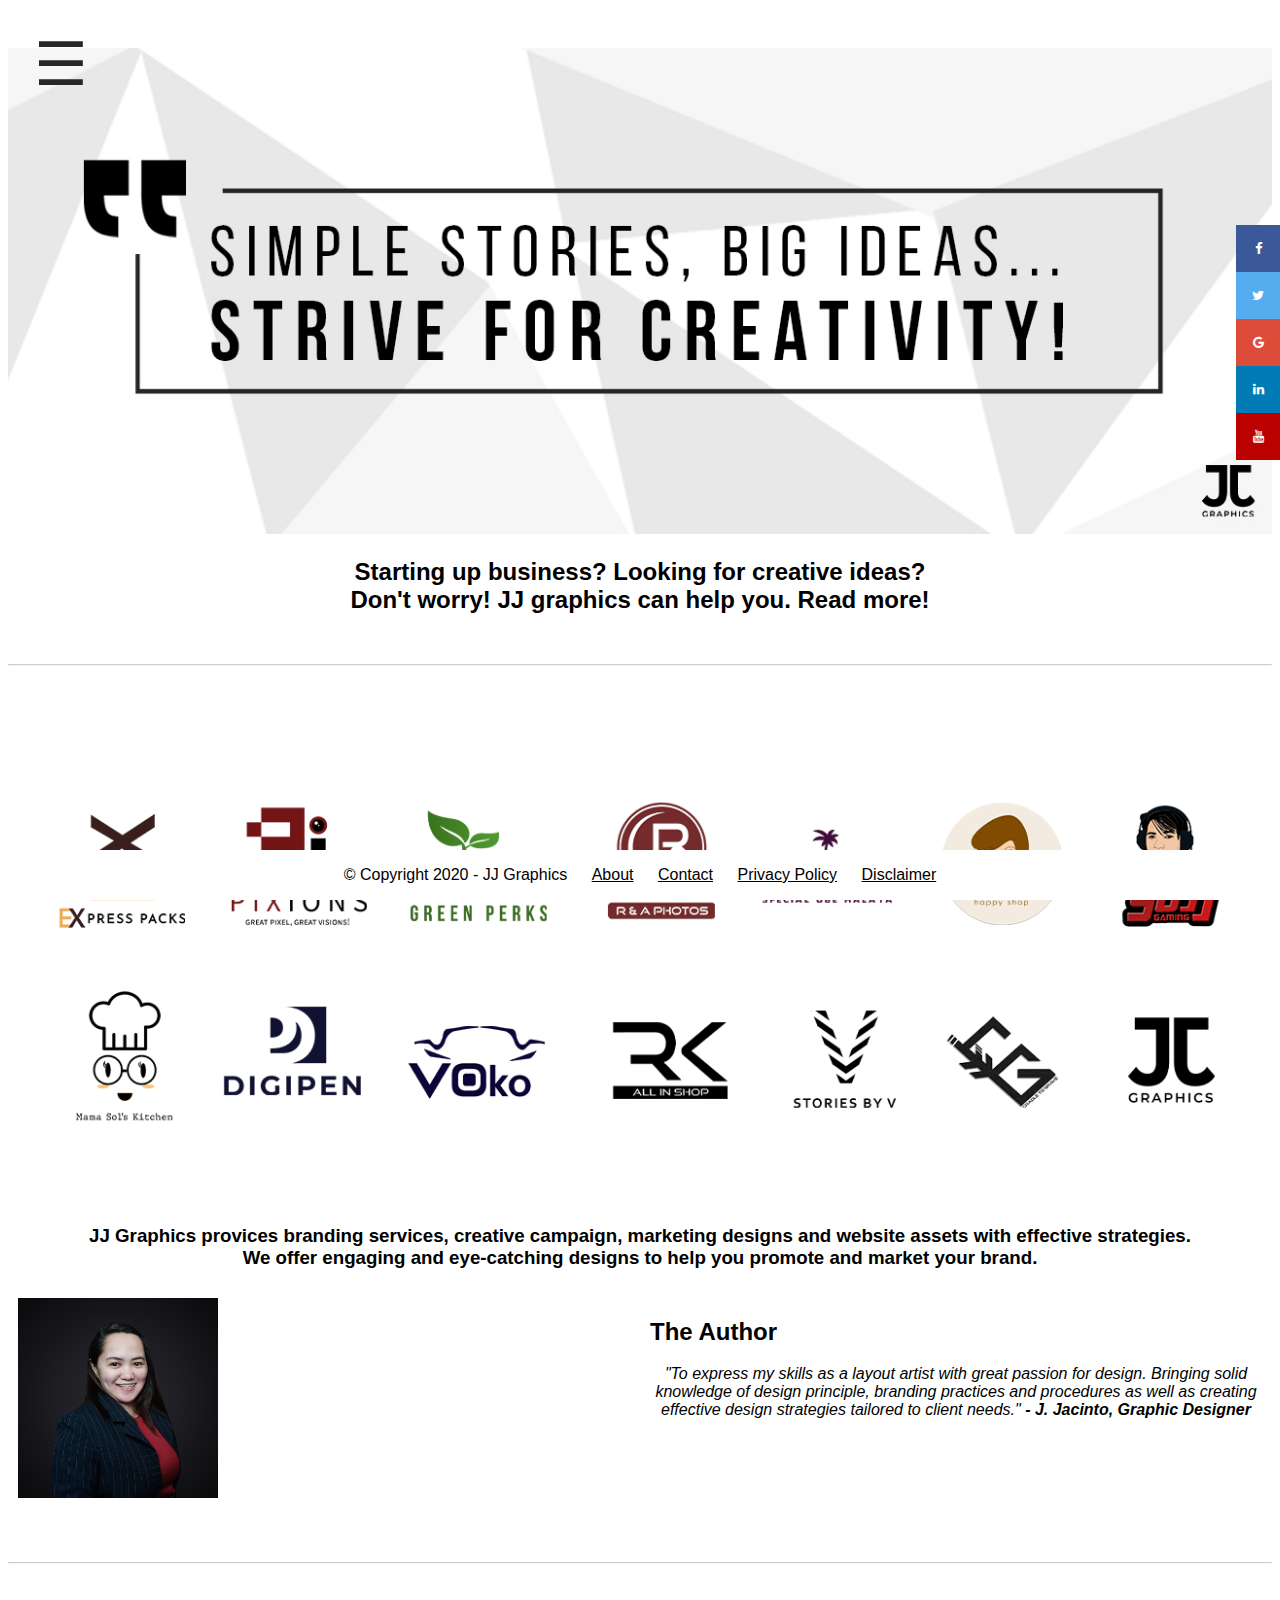
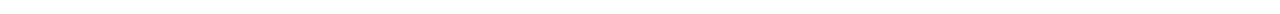
==== commit e7d05416: "update" ====
--- a/about.html
+++ b/about.html
@@ -56,7 +56,7 @@
                
               </div>
               <!-- SCROLL UP BUTTON -->
-              <button onclick="topFunction()" id="myBtn" title="Go to top"><IMG SRC="images/scroll-up.png" style="width: 80px;"></button>
+              <button onclick="topFunction()" id="myBtn" title="Go to top"><IMG SRC="images/scroll-up.png" style="width: 30px;"></button>
 
                 <!-------- the author ------>
                 <div class="row">
@@ -82,7 +82,7 @@
                   </div>
 
 
-                
+                <hr class="solid"> 
             </body>
 
             <!----------------- SCRIPT------------------>
--- a/about.css
+++ b/about.css
@@ -1,6 +1,10 @@
 body{
     BACKGROUND-COLOR: white;
     font-family: -apple-system, BlinkMacSystemFont, 'Segoe UI', Roboto, Oxygen, Ubuntu, Cantarell, 'Open Sans', 'Helvetica Neue', sans-serif;
+}
+
+* {
+  scroll-behavior: smooth;
 }
 
 /* CENTER DATA */
@@ -127,7 +131,7 @@
       text-align: center;
       padding: 16px;
       transition: all 0.3s ease;
-      font-size: 15px;
+      font-size: 13px;
     }
     
     .icon-bar a:hover {
@@ -175,10 +179,12 @@
         background-color: white;
         color: black;
         text-align: center;
+        padding: 0px;
       }
       
       .footer a{
         color:black;
+        padding: 0px;
       }
 
       /* SCROLL UP BUTTON */
@@ -186,42 +192,24 @@
       #myBtn {
         display: none; /* Hidden by default */
         position: fixed; /* Fixed/sticky position */
-        bottom: 25px; /* Place the button at the bottom of the page */
-        right: 30px; /* Place the button 30px from the right */
+        bottom: 50px; /* Place the button at the bottom of the page */
+        right: 0px; /* Place the button 30px from the right */
         z-index: 99; /* Make sure it does not overlap */
         border: none; /* Remove borders */
         outline: none; /* Remove outline */
         background-color: transparent; /* Set a background color */
          /* Text color */
         cursor: pointer; /* Add a mouse pointer on hover */
-        padding: 20px; /* Some padding */
-        border-radius: 5px; /* Rounded corners */ /* Increase font size */
+        padding: 10px; /* Some padding */
+        border-radius: 0px; /* Rounded corners */ /* Increase font size */
       }
       
       #myBtn:hover {
-        background-color: black; /* Add a dark-grey background on hover */
+        background-color: gray; /* Add a dark-grey background on hover */
       }
 
       /* THE AUTHOR */
-      * {
-        box-sizing: border-box;
-      }
-      
-      /* Create two equal columns that floats next to each other 
-      .column {
-        float: left;
-        width: 50%;
-        padding: 100px;
-        font-family: -apple-system, BlinkMacSystemFont, 'Segoe UI', Roboto, Oxygen, Ubuntu, Cantarell, 'Open Sans', 'Helvetica Neue', sans-serif;
-      }
-      
-      /* Clear floats after the columns
-      .row:after {
-        content: "";
-        display: table;
-        clear: both;
-      } 
-       */
+      
 
        * {
         box-sizing: border-box;
@@ -239,7 +227,6 @@
       
       .left {
         width: 50%;
-        padding: 50px;
       }
       
       .right {
